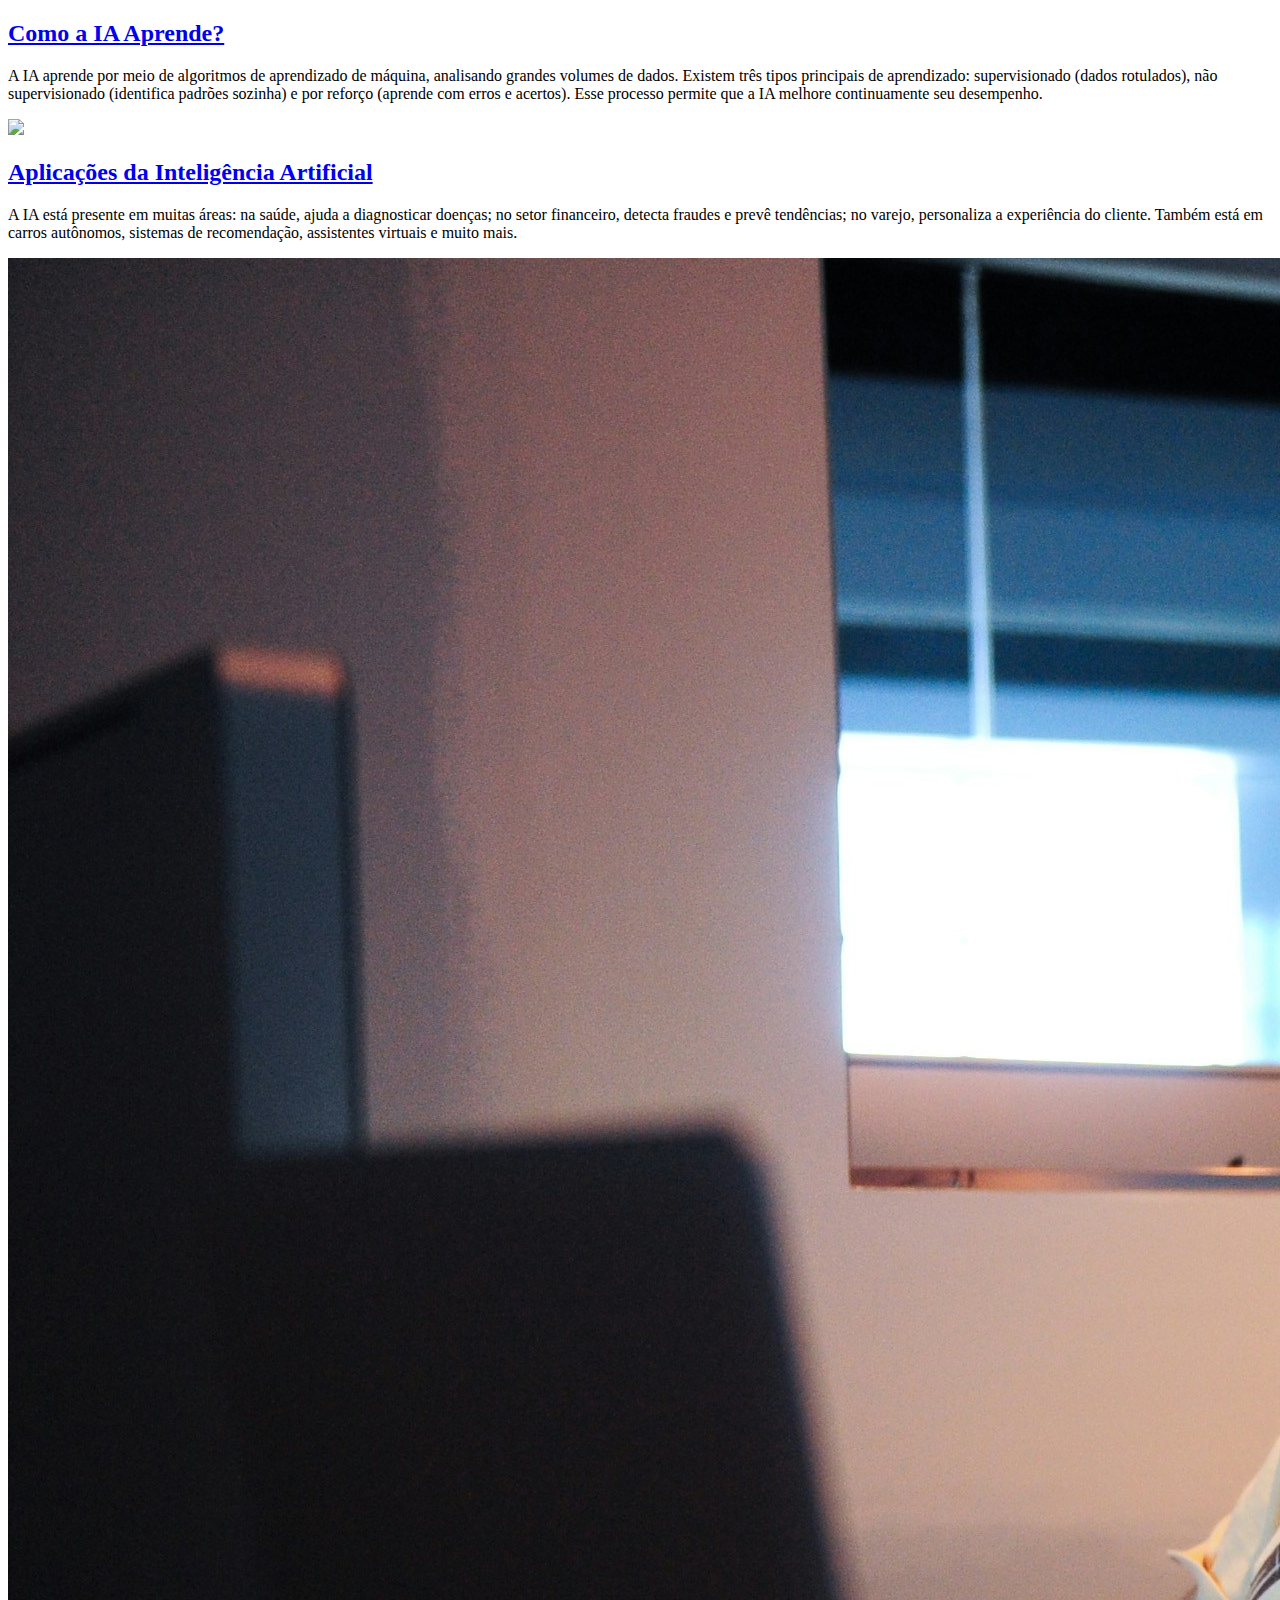
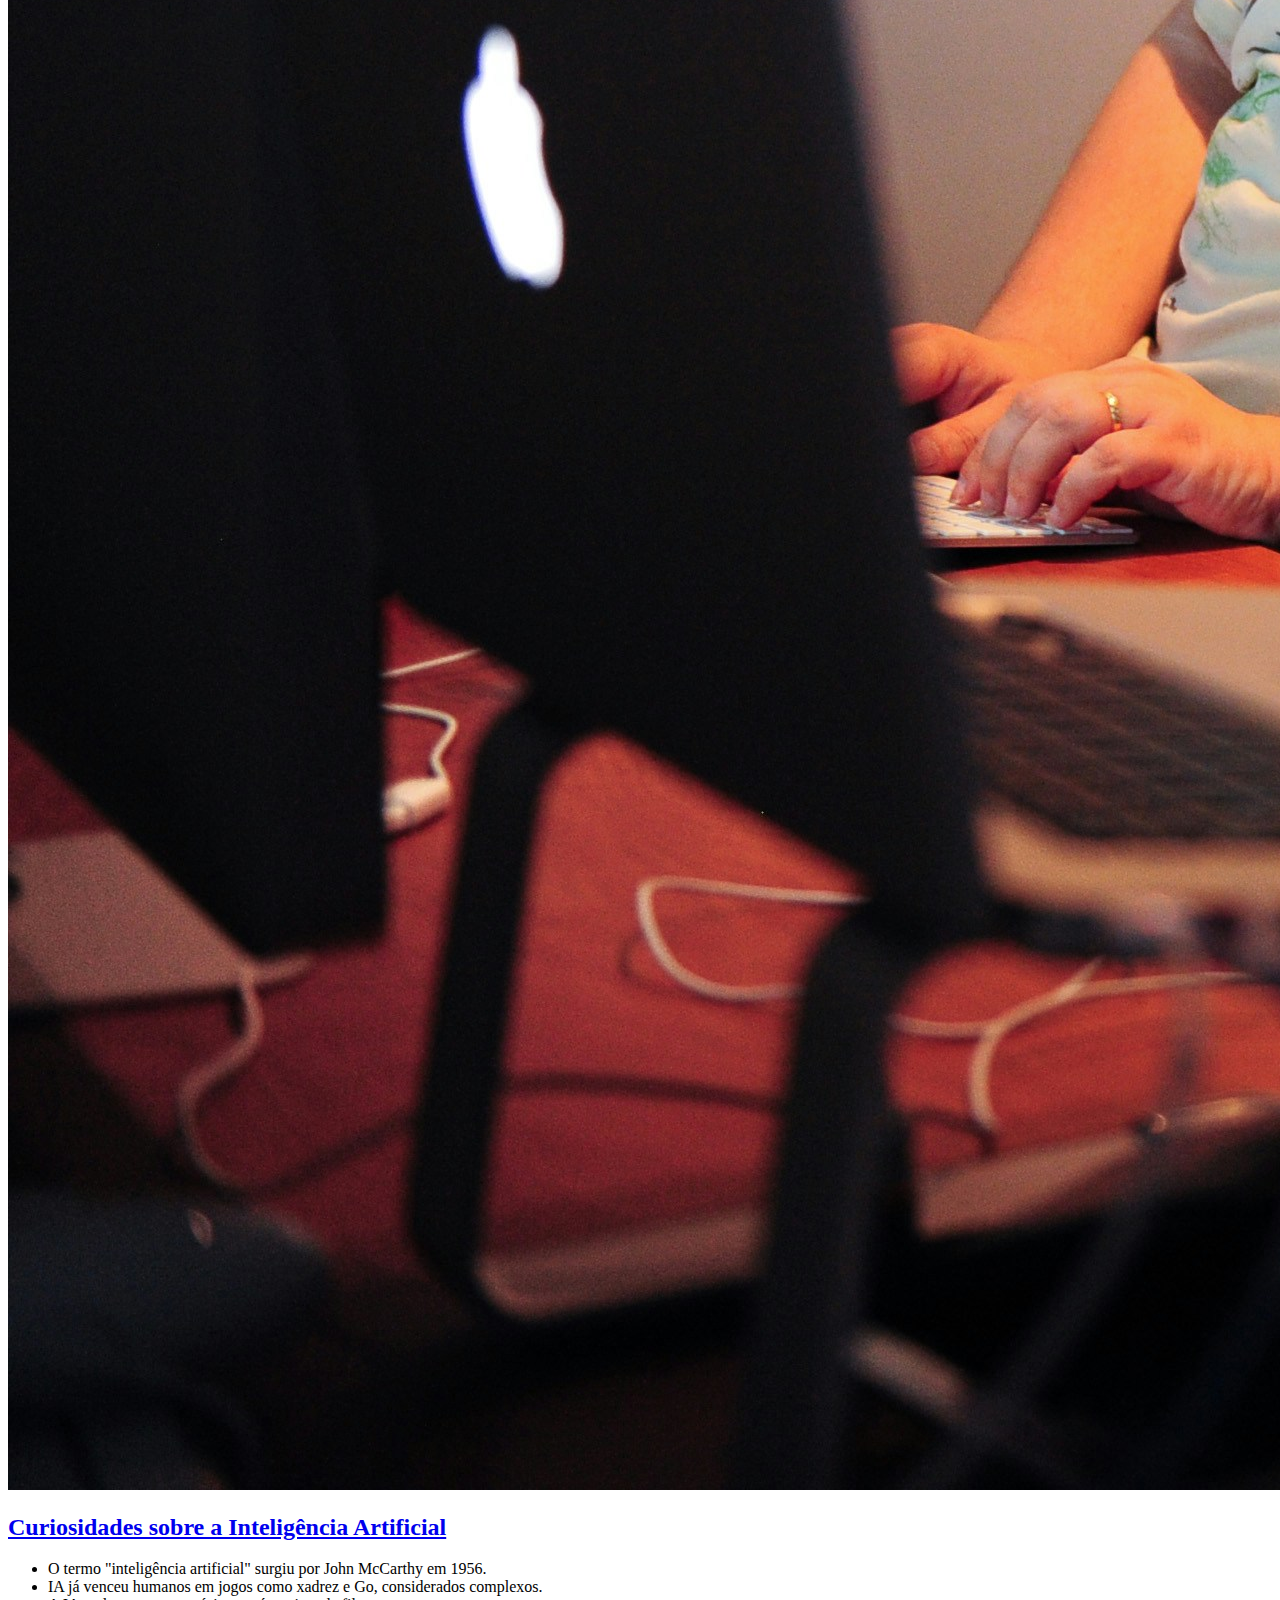
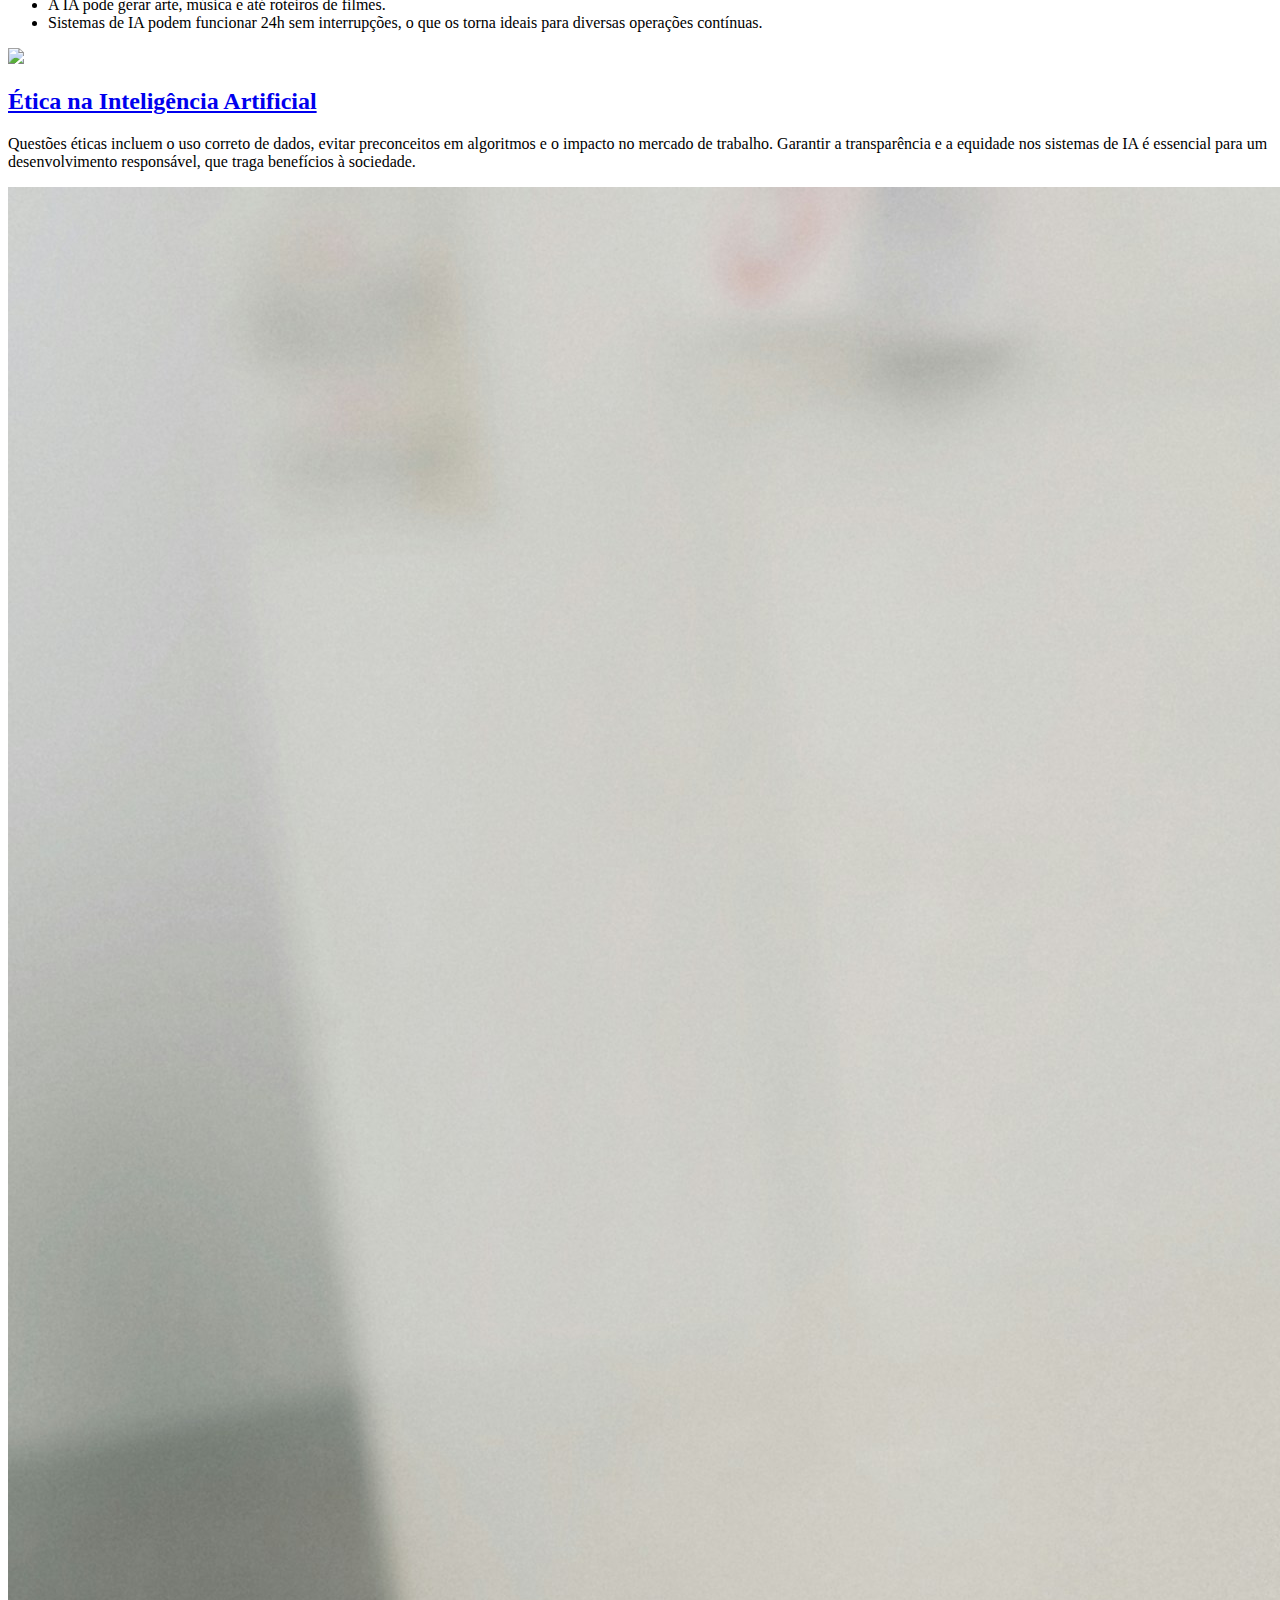
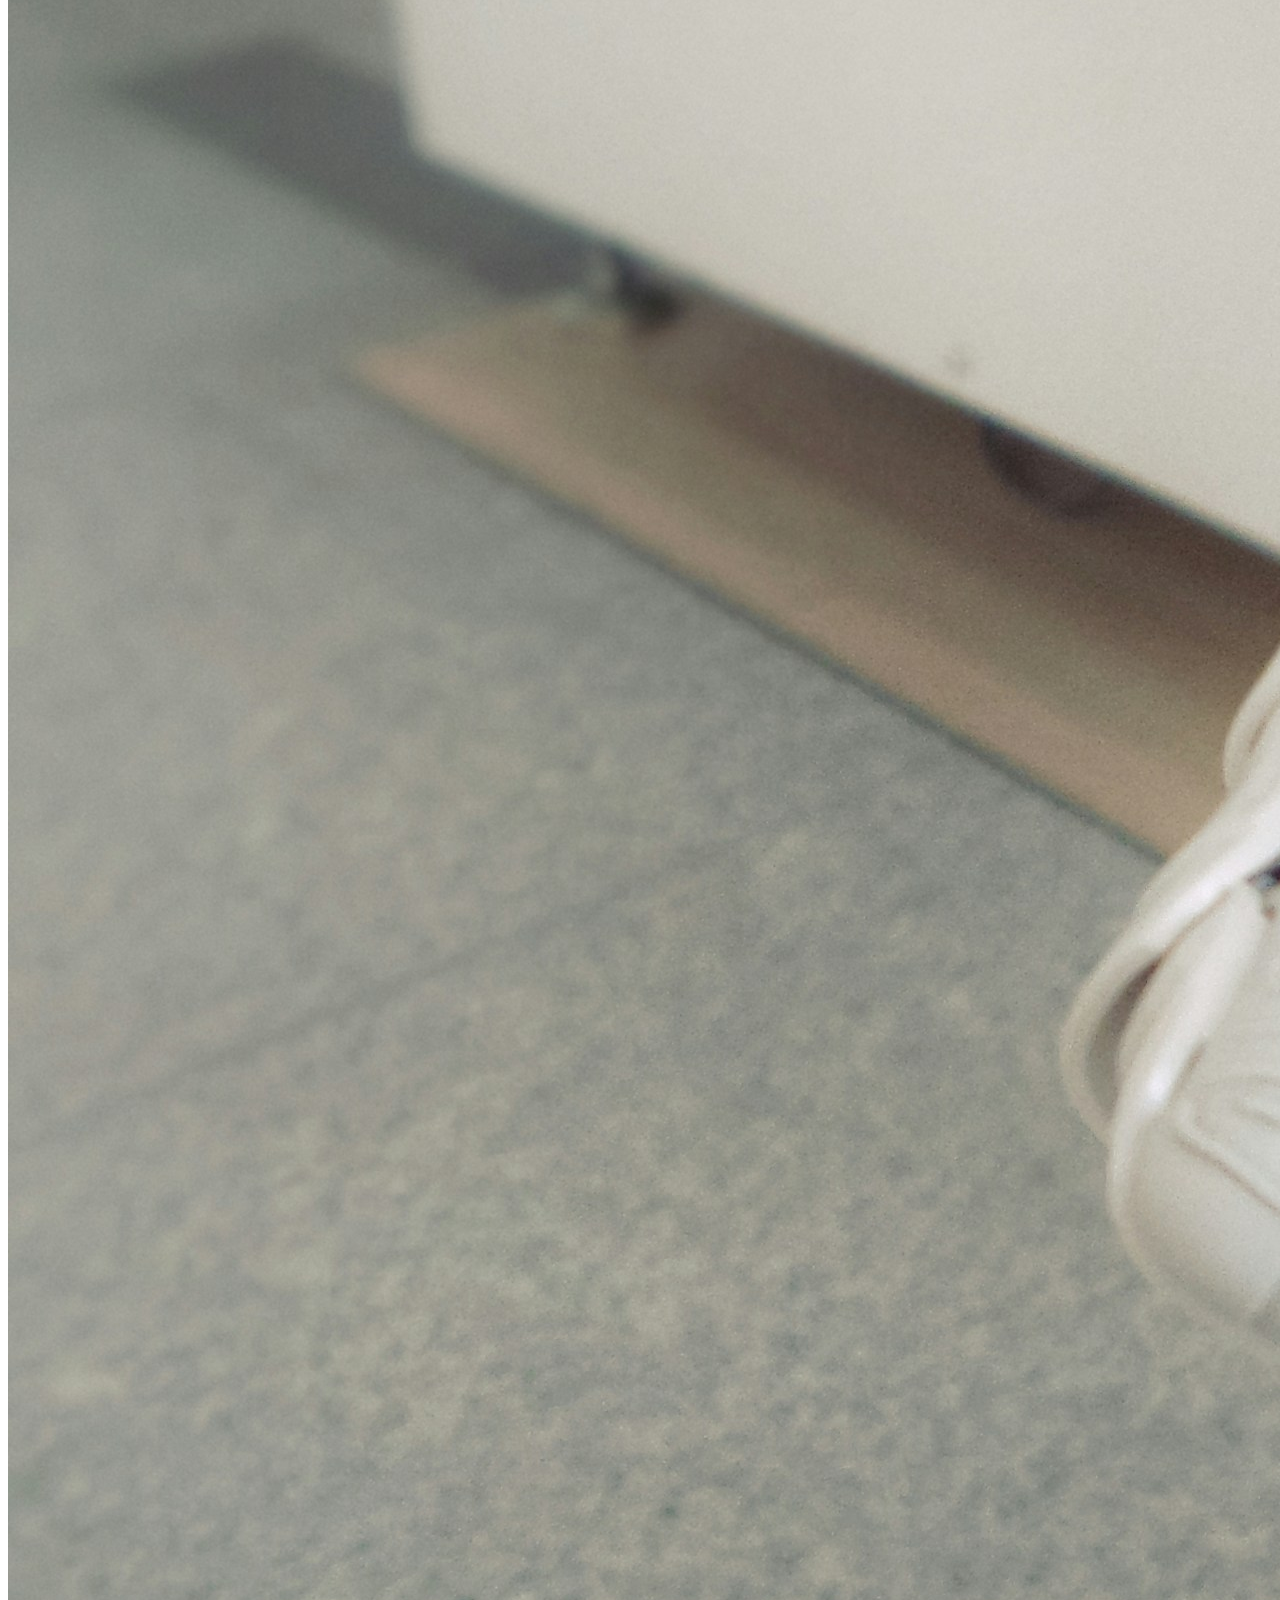
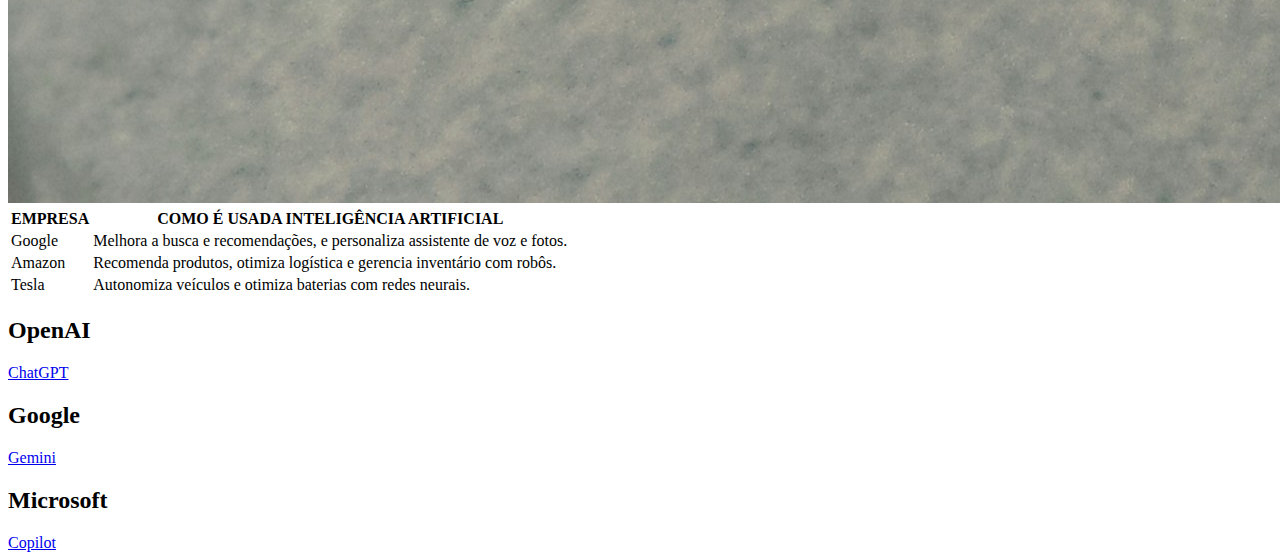
==== PAGE 2/pag2.html @ df8f5e93 "Add files via upload" ====
<!DOCTYPE html>
<html lang="pt-br">
<head>
    <meta charset="UTF-8">
    <title>SOBRE INTELIGÊNCIA ARTIFICIAL</title>
    <link rel="stylesheet" href="/P1_Desenvolvimento_Web_IA-main/PAGE 2/pg2.css">
    <link href="https://fonts.googleapis.com/css2?family=Roboto:wght@700&display=swap" rel="stylesheet">
</head>
<body>
    
    <main class="container">
        <section class="grid-item">
            <a href="/P1_Desenvolvimento_Web_IA-main/index.html" class="home-page">
                <h2>Como a IA Aprende?</h2>
            </a>
            <article>
                <p>A IA aprende por meio de algoritmos de aprendizado de máquina, analisando grandes volumes de dados. Existem três tipos principais de aprendizado: supervisionado (dados rotulados), não supervisionado (identifica padrões sozinha) e por reforço (aprende com erros e acertos). Esse processo permite que a IA melhore continuamente seu desempenho.</p>
                <img src="imagem 7.jpg" alt=" ">
            </article>
        </section>

        <section class="grid-item">
            <a href="/P1_Desenvolvimento_Web_IA-main/index.html" class="home-page">
                <h2>Aplicações da Inteligência Artificial</h2>
            </a>
            <article>
                <p>A IA está presente em muitas áreas: na saúde, ajuda a diagnosticar doenças; no setor financeiro, detecta fraudes e prevê tendências; no varejo, personaliza a experiência do cliente. Também está em carros autônomos, sistemas de recomendação, assistentes virtuais e muito mais.</p>
                <img src="imagem 6.jpg" alt=" ">
            </article>
        </section>

        <section class="grid-item">
            <a href="/P1_Desenvolvimento_Web_IA-main/index.html" class="home-page">
                <h2>Curiosidades sobre a Inteligência Artificial</h2>
            </a>
            <article>
                <ul>
                    <li>O termo "inteligência artificial" surgiu por John McCarthy em 1956.</li>
                    <li>IA já venceu humanos em jogos como xadrez e Go, considerados complexos.</li>
                    <li>A IA pode gerar arte, música e até roteiros de filmes.</li>
                    <li>Sistemas de IA podem funcionar 24h sem interrupções, o que os torna ideais para diversas operações contínuas.</li>
                </ul>
                <img src="imagem 3.jpg" alt=" ">
            </article>
        </section>

        <section class="grid-item">
            <a href="/P1_Desenvolvimento_Web_IA-main/index.html" class="home-page">
                <h2>Ética na Inteligência Artificial</h2>
            </a>
            <article>
                <p>Questões éticas incluem o uso correto de dados, evitar preconceitos em algoritmos e o impacto no mercado de trabalho. Garantir a transparência e a equidade nos sistemas de IA é essencial para um desenvolvimento responsável, que traga benefícios à sociedade.</p>
                <img src="imagem 5.jpg" alt=" ">
            </article>
        </section>

        <div class="table-container">
            <table>
                <thead>
                    <tr>
                        <th>EMPRESA</th>
                        <th>COMO É USADA INTELIGÊNCIA ARTIFICIAL</th>
                    </tr>
                </thead>
                <tbody>
                    <tr>
                        <td>Google</td>
                        <td>Melhora a busca e recomendações, e personaliza assistente de voz e fotos.</td>
                    </tr>
                    <tr>
                        <td>Amazon</td>
                        <td>Recomenda produtos, otimiza logística e gerencia inventário com robôs.</td>
                    </tr>
                    <tr>
                        <td>Tesla</td>
                        <td>Autonomiza veículos e otimiza baterias com redes neurais.</td>
                    </tr>
                </tbody>
            </table>
        </div>
    </main>
    <footer>
        <div class="rodape">
          <section>
            <h2>OpenAI</h2>
            <a href="https://openai.com/chatgpt/" target="_blank">ChatGPT</a>
          </section>
          <section>
            <h2>Google</h2>
            <a href="https://gemini.google.com/?hl=pt-BR" target="_blank">Gemini</a>
          </section>
          <section>
            <h2>Microsoft</h2>
            <a href="https://copilot.microsoft.com/?form=MY02E6&OCID=MY02E6&culture=en-us" target="_blank">Copilot</a>
          </section>
        </div>
      </footer>
</body>
</html>
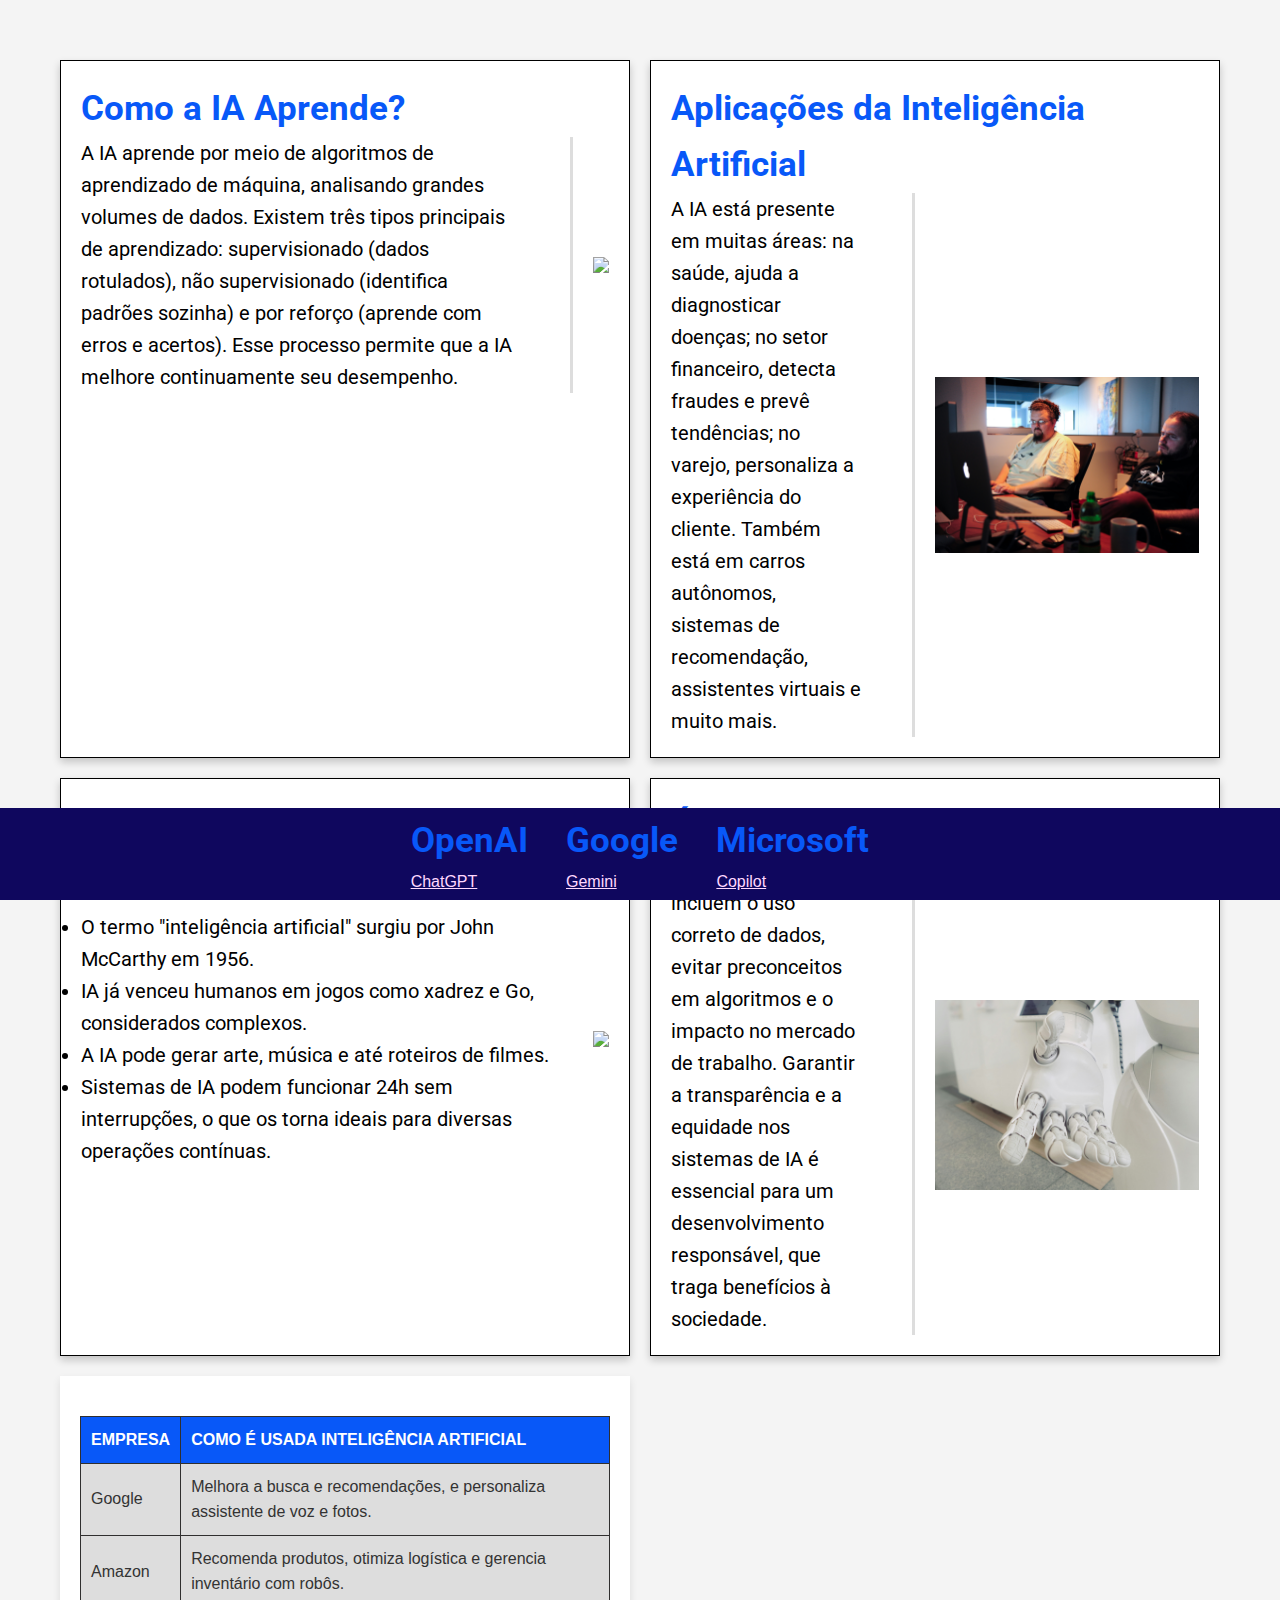
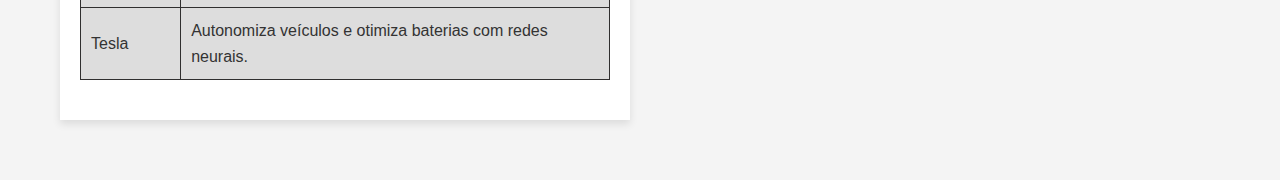
==== commit 44c58f70: "Add files via upload" ====
--- a/PAGE 2/pag2.html
+++ b/PAGE 2/pag2.html
@@ -3,14 +3,14 @@
 <head>
     <meta charset="UTF-8">
     <title>SOBRE INTELIGÊNCIA ARTIFICIAL</title>
-    <link rel="stylesheet" href="/P1_Desenvolvimento_Web_IA-main/PAGE 2/pg2.css">
+    <link rel="stylesheet" href="pg2.css">
     <link href="https://fonts.googleapis.com/css2?family=Roboto:wght@700&display=swap" rel="stylesheet">
 </head>
 <body>
     
     <main class="container">
         <section class="grid-item">
-            <a href="/P1_Desenvolvimento_Web_IA-main/index.html" class="home-page">
+            <a href="/index.html" class="home-page">
                 <h2>Como a IA Aprende?</h2>
             </a>
             <article>
@@ -20,7 +20,7 @@
         </section>
 
         <section class="grid-item">
-            <a href="/P1_Desenvolvimento_Web_IA-main/index.html" class="home-page">
+            <a href="/index.html" class="home-page">
                 <h2>Aplicações da Inteligência Artificial</h2>
             </a>
             <article>
@@ -30,7 +30,7 @@
         </section>
 
         <section class="grid-item">
-            <a href="/P1_Desenvolvimento_Web_IA-main/index.html" class="home-page">
+            <a href="/index.html" class="home-page">
                 <h2>Curiosidades sobre a Inteligência Artificial</h2>
             </a>
             <article>
@@ -45,7 +45,7 @@
         </section>
 
         <section class="grid-item">
-            <a href="/P1_Desenvolvimento_Web_IA-main/index.html" class="home-page">
+            <a href="/index.html" class="home-page">
                 <h2>Ética na Inteligência Artificial</h2>
             </a>
             <article>
--- a/PAGE 2/pg2.css
+++ b/PAGE 2/pg2.css
@@ -0,0 +1,129 @@
+* {
+    margin: 0;
+    padding: 0;
+    box-sizing: border-box;
+}
+
+body {
+    font-family: Arial, sans-serif;
+    line-height: 1.6;
+    background-color: #f4f4f4;
+    color: #333;
+}
+
+main.container {
+    max-width: 1200px;
+    margin: 40px auto;
+    padding: 20px;
+    display: grid;
+    grid-template-columns: repeat(2, 1fr);
+    gap: 20px;
+}
+
+.grid-item {
+    background-color: #ffffff;
+    padding: 20px;
+    border: solid 1px black;
+    box-shadow: 0 4px 8px rgba(0, 0, 0, 0.2);
+}
+.home-page{
+    text-decoration: none;
+}
+.grid-item article {
+    display: flex;
+    align-items: center;
+    gap: 20px;
+}
+
+.grid-item article p {
+    flex: 1;
+    border-right: solid 3px #ddd;
+    padding-right: 50px;
+}
+
+.grid-item article img {
+    max-width: 50%;
+    height: auto;
+    object-fit: cover;
+}
+
+.table-container {
+    background-color: #ffffff;
+    padding: 20px;
+    box-shadow: 0 4px 8px rgba(0, 0, 0, 0.1);
+}
+
+table {
+    width: 100%;
+    border-collapse: collapse;
+    margin: 20px 0;
+}
+
+th, td {
+    padding: 10px;
+    border: 1px solid #302f2f;
+    text-align: left;
+    background-color: #ddd;
+}
+
+th {
+    background-color: #0858f8;
+    color: #ffffff;
+}
+
+h2 {
+    font-family: 'Roboto', sans-serif;
+    color: #0858f8;
+    font-size: 35px;
+}
+
+p, ul {
+    font-family: 'Roboto', sans-serif;
+    color: black;
+    font-size: 20px;
+}
+
+footer {
+    width: 100%;
+    bottom: 0;
+    position: fixed;
+    padding: 5px 0 5px 0;
+    background-color: #0f075e;
+    color: white;
+}
+ 
+footer a {
+    color: #ffd8ff;
+}
+ 
+.rodape {
+    display: flex;
+    flex-direction: row;
+    justify-content: center;
+    width: 100%;
+}
+footer .rodape section{
+    width: fit-content;
+    margin: 0 1.5%;
+}
+
+@media (max-width: 768px) {
+    main.container {
+        grid-template-columns: 1fr;
+    }
+    .grid-item {
+        padding: 10px;
+    }
+    .grid-item article {
+        flex-direction: column;
+    }
+    .grid-item article p {
+        border-right: none;
+        padding-right: 0;
+    }
+    .table-container {
+        padding: 10px;
+    }
+}
+
+
